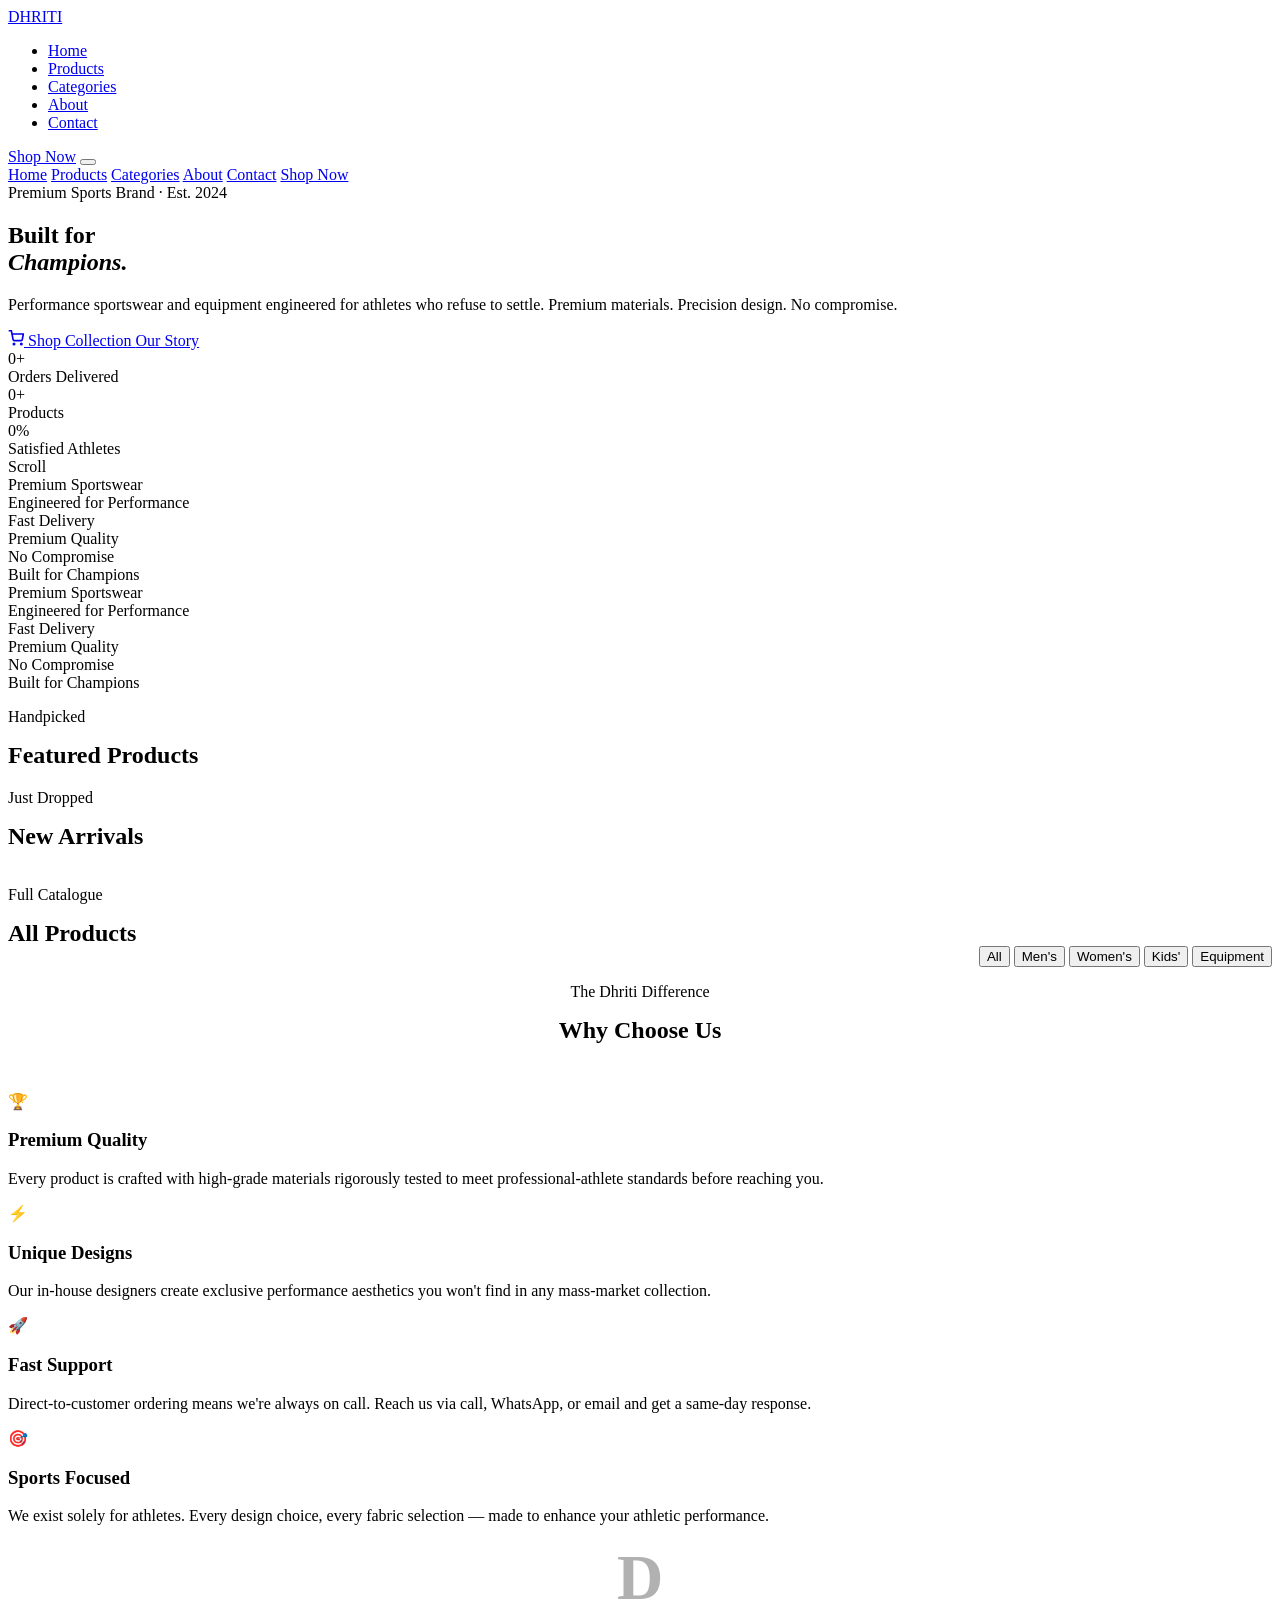
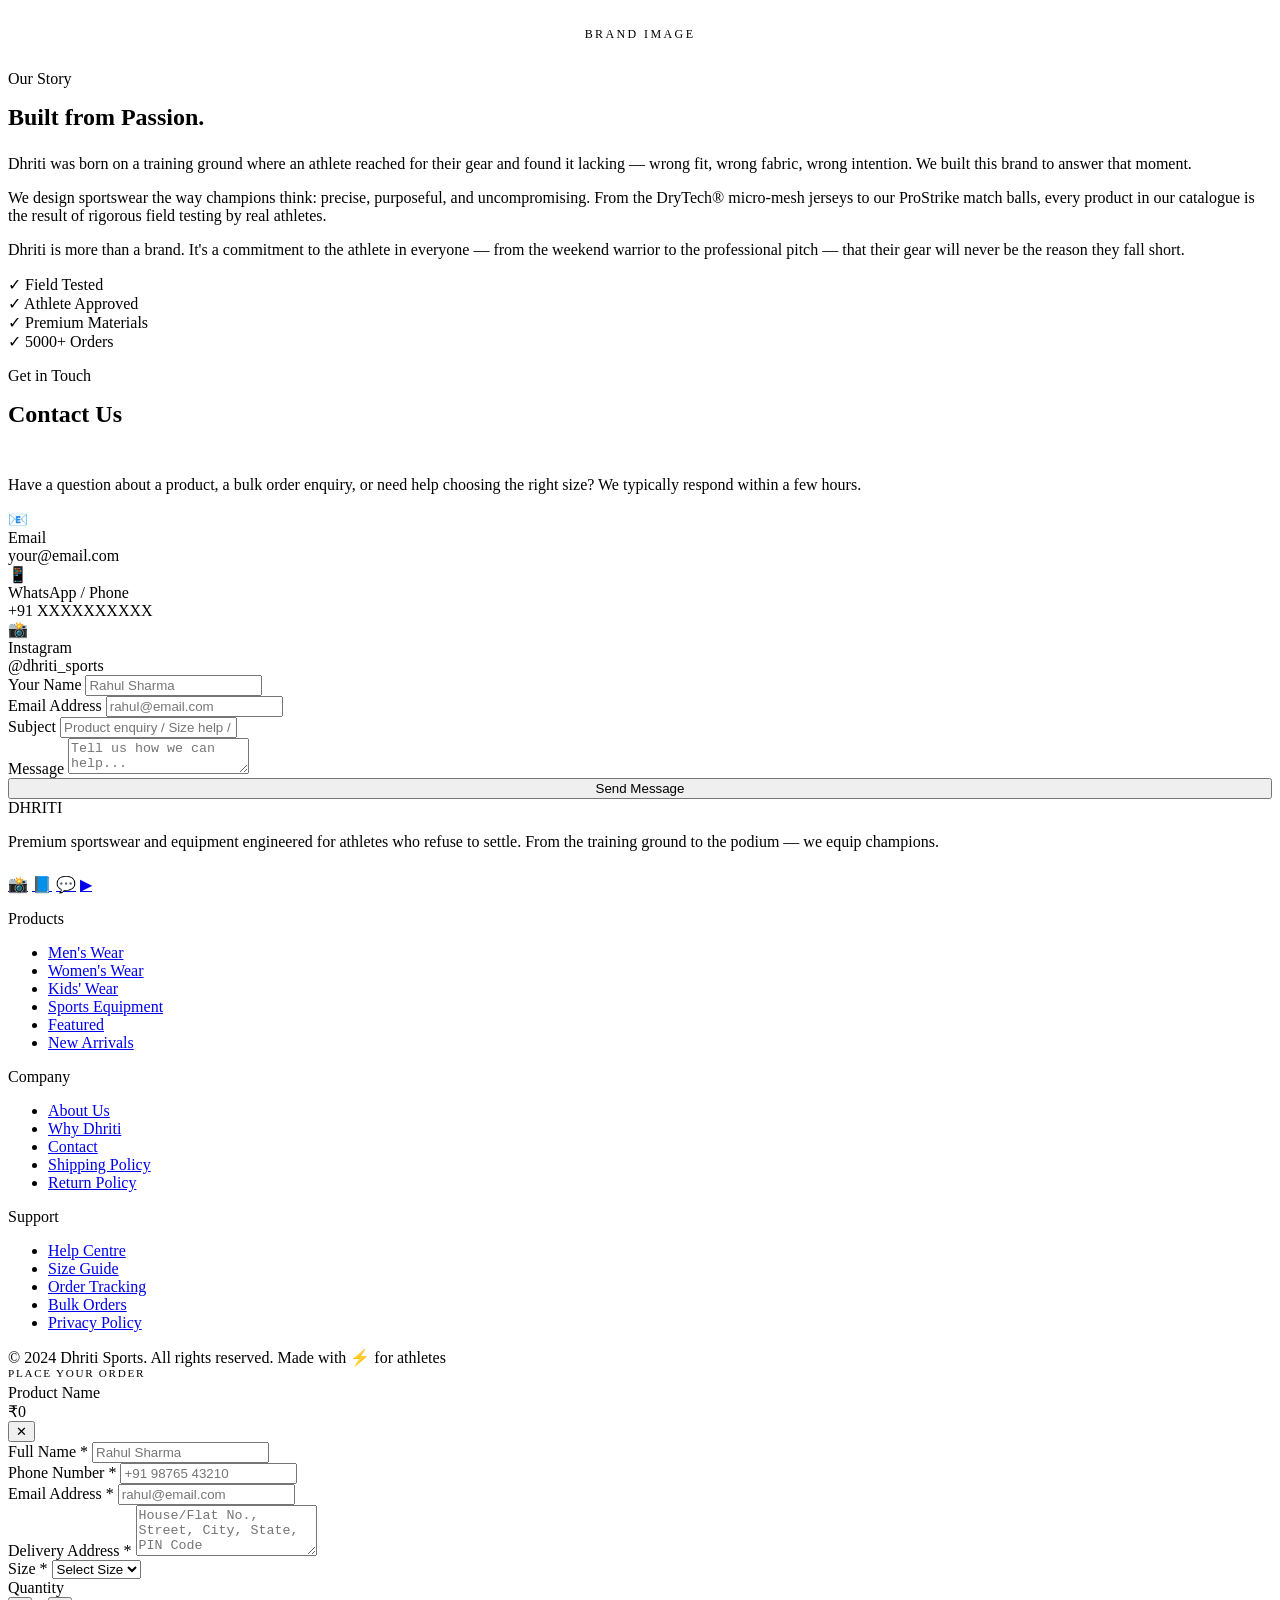
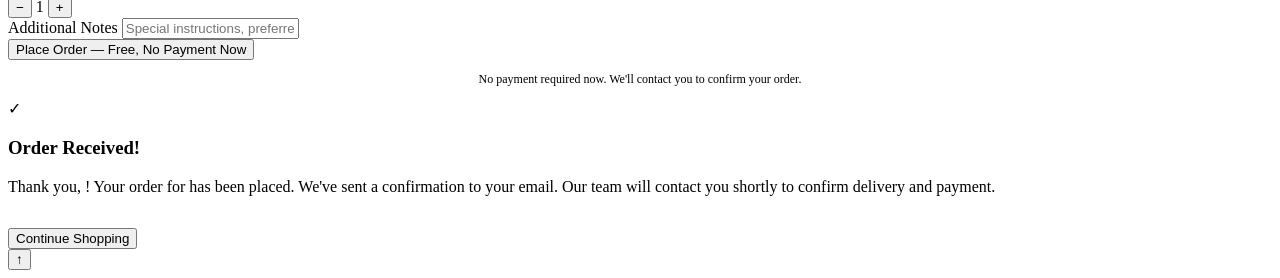
==== index.html @ 8c5e2126 "Create index.html" ====
<!DOCTYPE html>
<html lang="en">
<head>
  <meta charset="UTF-8">
  <meta name="viewport" content="width=device-width, initial-scale=1.0">
  <title>Dhriti — Premium Sports Brand | Jerseys, Sportswear & Equipment</title>

  <!-- SEO Meta -->
  <meta name="description" content="Dhriti is a premium sports brand offering high-performance jerseys, sportswear, and equipment. Shop Men's, Women's, Kids' wear and Sports Equipment.">
  <meta name="keywords" content="Dhriti, sports jersey, sportswear, sports equipment, football jersey, premium sportswear India">
  <meta name="author" content="Dhriti Sports">
  <meta name="robots" content="index, follow">
  <link rel="canonical" href="https://dhriti.com/">

  <!-- Open Graph -->
  <meta property="og:title" content="Dhriti — Premium Sports Brand">
  <meta property="og:description" content="High-performance sportswear built for champions. Shop premium jerseys, apparel and equipment.">
  <meta property="og:type" content="website">
  <meta property="og:url" content="https://dhriti.com/">
  <meta property="og:image" content="https://dhriti.com/images/og-cover.jpg">
  <meta property="og:site_name" content="Dhriti">

  <!-- Twitter Card -->
  <meta name="twitter:card" content="summary_large_image">
  <meta name="twitter:title" content="Dhriti — Premium Sports Brand">
  <meta name="twitter:description" content="High-performance sportswear for champions.">
  <meta name="twitter:image" content="https://dhriti.com/images/og-cover.jpg">

  <!-- Structured Data -->
  <script type="application/ld+json">
  {
    "@context": "https://schema.org",
    "@type": "Store",
    "name": "Dhriti",
    "description": "Premium sports brand offering high-performance jerseys, sportswear and equipment",
    "url": "https://dhriti.com",
    "image": "https://dhriti.com/images/og-cover.jpg",
    "priceRange": "₹₹",
    "sameAs": [
      "https://instagram.com/dhriti_sports"
    ]
  }
  </script>

  <!-- Fonts -->
  <link rel="preconnect" href="https://fonts.googleapis.com">
  <link rel="preconnect" href="https://fonts.gstatic.com" crossorigin>
  <link href="https://fonts.googleapis.com/css2?family=Barlow+Condensed:wght@600;700;800;900&family=Inter:wght@400;500;600;700&display=swap" rel="stylesheet">

  <!-- Styles -->
  <link rel="stylesheet" href="css/style.css">

  <!-- Favicon -->
  <link rel="icon" type="image/svg+xml" href="data:image/svg+xml,%3Csvg xmlns='http://www.w3.org/2000/svg' viewBox='0 0 100 100'%3E%3Crect width='100' height='100' rx='16' fill='%230055ff'/%3E%3Ctext y='.9em' font-size='70' font-family='Arial' font-weight='900' fill='white' x='10'%3ED%3C/text%3E%3C/svg%3E">
</head>
<body>

<!-- ════════════════════════════════════════════════
     NAVIGATION
════════════════════════════════════════════════ -->
<nav id="nav">
  <div class="container nav-inner">
    <a href="index.html" class="nav-logo">DHR<span>I</span>TI</a>

    <ul class="nav-links">
      <li><a href="#hero">Home</a></li>
      <li><a href="#products">Products</a></li>
      <li><a href="#categories">Categories</a></li>
      <li><a href="#about">About</a></li>
      <li><a href="#contact">Contact</a></li>
    </ul>

    <a href="#products" class="btn btn-primary btn-sm nav-cta">Shop Now</a>

    <button class="nav-hamburger" id="nav-hamburger" aria-label="Open menu">
      <span></span><span></span><span></span>
    </button>
  </div>

  <!-- Mobile Nav -->
  <div class="nav-mobile" id="mobile-nav">
    <a href="#hero">Home</a>
    <a href="#products">Products</a>
    <a href="#categories">Categories</a>
    <a href="#about">About</a>
    <a href="#contact">Contact</a>
    <a href="#products" class="btn btn-primary" style="text-align:center;margin-top:0.5rem">Shop Now</a>
  </div>
</nav>

<!-- ════════════════════════════════════════════════
     HERO
════════════════════════════════════════════════ -->
<section id="hero">
  <div class="hero-bg"></div>
  <div class="hero-grid-lines"></div>

  <div class="container">
    <div class="hero-content">
      <span class="hero-eyebrow">Premium Sports Brand · Est. 2024</span>

      <h1 class="display-xl hero-title">
        Built for<br>
        <em>Champions.</em>
      </h1>

      <p class="hero-sub">
        Performance sportswear and equipment engineered for athletes who refuse to settle. Premium materials. Precision design. No compromise.
      </p>

      <div class="hero-actions">
        <a href="#products" class="btn btn-primary btn-lg">
          <svg width="16" height="16" viewBox="0 0 24 24" fill="none" stroke="currentColor" stroke-width="2.5"><circle cx="9" cy="21" r="1"/><circle cx="20" cy="21" r="1"/><path d="M1 1h4l2.68 13.39a2 2 0 0 0 2 1.61h9.72a2 2 0 0 0 2-1.61L23 6H6"/></svg>
          Shop Collection
        </a>
        <a href="#about" class="btn btn-outline btn-lg">Our Story</a>
      </div>

      <div class="hero-stats">
        <div>
          <div class="hero-stat-num"><span data-count="5000">0</span><span style="color:var(--blue)">+</span></div>
          <div class="hero-stat-label">Orders Delivered</div>
        </div>
        <div>
          <div class="hero-stat-num"><span data-count="50">0</span><span style="color:var(--blue)">+</span></div>
          <div class="hero-stat-label">Products</div>
        </div>
        <div>
          <div class="hero-stat-num"><span data-count="98">0</span><span style="color:var(--blue)">%</span></div>
          <div class="hero-stat-label">Satisfied Athletes</div>
        </div>
      </div>
    </div>
  </div>

  <div class="hero-scroll" aria-hidden="true">
    <div class="hero-scroll-line"></div>
    <span>Scroll</span>
  </div>
</section>

<!-- ════════════════════════════════════════════════
     MARQUEE
════════════════════════════════════════════════ -->
<div class="marquee-section" aria-hidden="true">
  <div class="marquee-track">
    <!-- duplicated for seamless loop -->
    <div class="marquee-item">Premium Sportswear <span class="marquee-dot"></span></div>
    <div class="marquee-item">Engineered for Performance <span class="marquee-dot"></span></div>
    <div class="marquee-item">Fast Delivery <span class="marquee-dot"></span></div>
    <div class="marquee-item">Premium Quality <span class="marquee-dot"></span></div>
    <div class="marquee-item">No Compromise <span class="marquee-dot"></span></div>
    <div class="marquee-item">Built for Champions <span class="marquee-dot"></span></div>
    <div class="marquee-item">Premium Sportswear <span class="marquee-dot"></span></div>
    <div class="marquee-item">Engineered for Performance <span class="marquee-dot"></span></div>
    <div class="marquee-item">Fast Delivery <span class="marquee-dot"></span></div>
    <div class="marquee-item">Premium Quality <span class="marquee-dot"></span></div>
    <div class="marquee-item">No Compromise <span class="marquee-dot"></span></div>
    <div class="marquee-item">Built for Champions <span class="marquee-dot"></span></div>
  </div>
</div>

<!-- ════════════════════════════════════════════════
     CATEGORIES
════════════════════════════════════════════════ -->
<section id="categories" class="section-pad-sm">
  <div class="cat-grid" id="category-cards">
    <!-- Rendered by JS -->
  </div>
</section>

<!-- ════════════════════════════════════════════════
     FEATURED PRODUCTS
════════════════════════════════════════════════ -->
<section id="featured" class="section-pad" style="background: var(--black);">
  <div class="container">
    <div class="section-header reveal">
      <p class="section-label">Handpicked</p>
      <h2 class="section-title" style="margin-top:0.5rem">Featured <span>Products</span></h2>
    </div>
    <div class="product-grid" id="featured-grid">
      <!-- Rendered by JS -->
    </div>
  </div>
</section>

<!-- ════════════════════════════════════════════════
     NEW ARRIVALS
════════════════════════════════════════════════ -->
<section id="new-arrivals" class="section-pad">
  <div class="container">
    <div class="section-header reveal">
      <p class="section-label">Just Dropped</p>
      <h2 class="section-title" style="margin-top:0.5rem">New <span>Arrivals</span></h2>
    </div>
    <div class="arrivals-grid" id="arrivals-container">
      <!-- Rendered by JS -->
    </div>
  </div>
</section>

<!-- ════════════════════════════════════════════════
     ALL PRODUCTS
════════════════════════════════════════════════ -->
<section id="products" class="section-pad" style="background: var(--black2);">
  <div class="container">
    <div class="section-header" style="display:flex;align-items:flex-end;justify-content:space-between;flex-wrap:wrap;gap:1.5rem">
      <div class="reveal">
        <p class="section-label">Full Catalogue</p>
        <h2 class="section-title" style="margin-top:0.5rem">All <span>Products</span></h2>
      </div>
      <div class="filter-tabs reveal reveal-delay-1">
        <button class="filter-tab active" data-cat="all">All</button>
        <button class="filter-tab" data-cat="men">Men's</button>
        <button class="filter-tab" data-cat="women">Women's</button>
        <button class="filter-tab" data-cat="kids">Kids'</button>
        <button class="filter-tab" data-cat="equipment">Equipment</button>
      </div>
    </div>
    <div class="product-grid" id="products-grid">
      <!-- Rendered by JS -->
    </div>
  </div>
</section>

<!-- ════════════════════════════════════════════════
     WHY DHRITI
════════════════════════════════════════════════ -->
<section id="why-us" class="section-pad">
  <div class="container">
    <div class="section-header reveal" style="text-align:center;max-width:600px;margin:0 auto 3rem">
      <p class="section-label">The Dhriti Difference</p>
      <h2 class="section-title" style="margin-top:0.5rem">Why <span>Choose Us</span></h2>
    </div>
    <div class="why-grid">
      <div class="why-card reveal">
        <div class="why-icon">🏆</div>
        <h3 class="why-title">Premium Quality</h3>
        <p class="why-desc">Every product is crafted with high-grade materials rigorously tested to meet professional-athlete standards before reaching you.</p>
      </div>
      <div class="why-card reveal reveal-delay-1">
        <div class="why-icon">⚡</div>
        <h3 class="why-title">Unique Designs</h3>
        <p class="why-desc">Our in-house designers create exclusive performance aesthetics you won't find in any mass-market collection.</p>
      </div>
      <div class="why-card reveal reveal-delay-2">
        <div class="why-icon">🚀</div>
        <h3 class="why-title">Fast Support</h3>
        <p class="why-desc">Direct-to-customer ordering means we're always on call. Reach us via call, WhatsApp, or email and get a same-day response.</p>
      </div>
      <div class="why-card reveal reveal-delay-3">
        <div class="why-icon">🎯</div>
        <h3 class="why-title">Sports Focused</h3>
        <p class="why-desc">We exist solely for athletes. Every design choice, every fabric selection — made to enhance your athletic performance.</p>
      </div>
    </div>
  </div>
</section>

<!-- ════════════════════════════════════════════════
     ABOUT
════════════════════════════════════════════════ -->
<section id="about" class="section-pad">
  <div class="container">
    <div class="about-grid">
      <div class="about-img-block reveal">
        <div style="width:100%;height:100%;background:linear-gradient(135deg,var(--black3) 0%,var(--grey) 100%);display:flex;align-items:center;justify-content:center;">
          <div style="text-align:center;color:var(--grey2)">
            <div style="font-family:var(--font-display);font-size:4rem;font-weight:900;color:var(--blue);opacity:0.3">D</div>
            <p style="font-size:0.75rem;letter-spacing:0.2em;text-transform:uppercase">Brand Image</p>
          </div>
        </div>
        <div class="about-img-accent"></div>
      </div>
      <div class="about-text reveal reveal-delay-1">
        <p class="section-label">Our Story</p>
        <h2 class="section-title" style="margin:0.5rem 0 1.5rem">Built from <span>Passion.</span></h2>
        <p>Dhriti was born on a training ground where an athlete reached for their gear and found it lacking — wrong fit, wrong fabric, wrong intention. We built this brand to answer that moment.</p>
        <p>We design sportswear the way champions think: precise, purposeful, and uncompromising. From the DryTech® micro-mesh jerseys to our ProStrike match balls, every product in our catalogue is the result of rigorous field testing by real athletes.</p>
        <p>Dhriti is more than a brand. It's a commitment to the athlete in everyone — from the weekend warrior to the professional pitch — that their gear will never be the reason they fall short.</p>
        <div class="about-badges">
          <div class="about-badge"><span>✓</span> Field Tested</div>
          <div class="about-badge"><span>✓</span> Athlete Approved</div>
          <div class="about-badge"><span>✓</span> Premium Materials</div>
          <div class="about-badge"><span>✓</span> 5000+ Orders</div>
        </div>
      </div>
    </div>
  </div>
</section>

<!-- ════════════════════════════════════════════════
     CONTACT
════════════════════════════════════════════════ -->
<section id="contact" class="section-pad">
  <div class="container">
    <div class="section-header reveal" style="margin-bottom:3rem">
      <p class="section-label">Get in Touch</p>
      <h2 class="section-title" style="margin-top:0.5rem">Contact <span>Us</span></h2>
    </div>
    <div class="contact-grid">
      <div class="contact-info reveal">
        <p>Have a question about a product, a bulk order enquiry, or need help choosing the right size? We typically respond within a few hours.</p>
        <div class="contact-item">
          <div class="contact-icon">📧</div>
          <div>
            <div class="contact-item-label">Email</div>
            <div class="contact-item-val">your@email.com</div>
          </div>
        </div>
        <div class="contact-item">
          <div class="contact-icon">📱</div>
          <div>
            <div class="contact-item-label">WhatsApp / Phone</div>
            <div class="contact-item-val">+91 XXXXXXXXXX</div>
          </div>
        </div>
        <div class="contact-item">
          <div class="contact-icon">📸</div>
          <div>
            <div class="contact-item-label">Instagram</div>
            <div class="contact-item-val">@dhriti_sports</div>
          </div>
        </div>
      </div>

      <div class="contact-form-wrap reveal reveal-delay-1">
        <form id="contact-form">
          <!-- Web3Forms access key -->
          <input type="hidden" name="access_key" value="">
          <input type="hidden" name="subject" value="Contact Enquiry — Dhriti">
          <input type="hidden" name="from_name" value="Dhriti Website">
          <input type="checkbox" name="botcheck" style="display:none">

          <div class="form-row">
            <div class="field">
              <label for="c-name">Your Name</label>
              <input type="text" id="c-name" name="name" placeholder="Rahul Sharma" required>
            </div>
            <div class="field">
              <label for="c-email">Email Address</label>
              <input type="email" id="c-email" name="email" placeholder="rahul@email.com" required>
            </div>
          </div>
          <div class="field">
            <label for="c-subject">Subject</label>
            <input type="text" id="c-subject" name="subject_detail" placeholder="Product enquiry / Size help / Bulk order">
          </div>
          <div class="field">
            <label for="c-message">Message</label>
            <textarea id="c-message" name="message" placeholder="Tell us how we can help..." required></textarea>
          </div>
          <button type="submit" class="btn btn-primary" id="contact-submit-btn" style="width:100%;justify-content:center">
            Send Message
          </button>
        </form>
      </div>
    </div>
  </div>
</section>

<!-- ════════════════════════════════════════════════
     FOOTER
════════════════════════════════════════════════ -->
<footer id="footer">
  <div class="container">
    <div class="footer-top">
      <div class="footer-brand">
        <div class="footer-logo">DHR<span>I</span>TI</div>
        <p>Premium sportswear and equipment engineered for athletes who refuse to settle. From the training ground to the podium — we equip champions.</p>
        <div class="social-links" style="margin-top:1.5rem">
          <a href="#" class="social-link" aria-label="Instagram">📸</a>
          <a href="#" class="social-link" aria-label="Facebook">📘</a>
          <a href="#" class="social-link" aria-label="WhatsApp">💬</a>
          <a href="#" class="social-link" aria-label="YouTube">▶</a>
        </div>
      </div>
      <div>
        <p class="footer-col-title">Products</p>
        <ul class="footer-links">
          <li><a href="#products">Men's Wear</a></li>
          <li><a href="#products">Women's Wear</a></li>
          <li><a href="#products">Kids' Wear</a></li>
          <li><a href="#products">Sports Equipment</a></li>
          <li><a href="#featured">Featured</a></li>
          <li><a href="#new-arrivals">New Arrivals</a></li>
        </ul>
      </div>
      <div>
        <p class="footer-col-title">Company</p>
        <ul class="footer-links">
          <li><a href="#about">About Us</a></li>
          <li><a href="#why-us">Why Dhriti</a></li>
          <li><a href="#contact">Contact</a></li>
          <li><a href="#">Shipping Policy</a></li>
          <li><a href="#">Return Policy</a></li>
        </ul>
      </div>
      <div>
        <p class="footer-col-title">Support</p>
        <ul class="footer-links">
          <li><a href="#contact">Help Centre</a></li>
          <li><a href="#contact">Size Guide</a></li>
          <li><a href="#contact">Order Tracking</a></li>
          <li><a href="#contact">Bulk Orders</a></li>
          <li><a href="#">Privacy Policy</a></li>
        </ul>
      </div>
    </div>
    <div class="footer-bottom">
      <span>© 2024 Dhriti Sports. All rights reserved.</span>
      <span>Made with ⚡ for athletes</span>
    </div>
  </div>
</footer>

<!-- ════════════════════════════════════════════════
     ORDER MODAL
════════════════════════════════════════════════ -->
<div class="modal-overlay" id="modal-overlay" role="dialog" aria-modal="true" aria-label="Order Form">
  <div class="modal">
    <div class="modal-header">
      <div class="modal-title-block">
        <div style="font-size:0.7rem;color:var(--grey3);text-transform:uppercase;letter-spacing:0.15em;margin-bottom:0.3rem">Place Your Order</div>
        <div class="modal-product-name" id="modal-product-name">Product Name</div>
        <div class="modal-product-price" id="modal-product-price">₹0</div>
      </div>
      <button class="modal-close" id="modal-close" aria-label="Close">✕</button>
    </div>

    <div id="modal-form-content">
      <form id="order-form" class="modal-body">
        <!-- Hidden: Web3Forms -->
        <input type="hidden" name="access_key" id="order-access-key">
        <input type="hidden" name="subject" value="🛒 New Order — Dhriti">
        <input type="hidden" name="from_name" value="Dhriti Order System">
        <input type="checkbox" name="botcheck" style="display:none">

        <!-- Auto-filled product info -->
        <input type="hidden" name="product_name"  id="order-product-name">
        <input type="hidden" name="product_price" id="order-product-price">

        <div class="modal-row">
          <div class="field">
            <label for="o-name">Full Name *</label>
            <input type="text" id="o-name" name="customer_name" placeholder="Rahul Sharma" required>
          </div>
          <div class="field">
            <label for="o-phone">Phone Number *</label>
            <input type="tel" id="o-phone" name="phone" placeholder="+91 98765 43210" required>
          </div>
        </div>

        <div class="field">
          <label for="o-email">Email Address *</label>
          <input type="email" id="o-email" name="email" placeholder="rahul@email.com" required>
        </div>

        <div class="field">
          <label for="o-address">Delivery Address *</label>
          <textarea id="o-address" name="address" placeholder="House/Flat No., Street, City, State, PIN Code" rows="3" required></textarea>
        </div>

        <div class="modal-row">
          <div class="field">
            <label for="order-size">Size *</label>
            <select id="order-size" name="size" required>
              <option value="">Select Size</option>
            </select>
          </div>
          <div class="field">
            <label>Quantity</label>
            <div class="qty-control">
              <button type="button" class="qty-btn" id="qty-minus">−</button>
              <span class="qty-display" id="qty-display">1</span>
              <button type="button" class="qty-btn" id="qty-plus">+</button>
            </div>
          </div>
        </div>

        <div class="field">
          <label for="o-notes">Additional Notes</label>
          <input type="text" id="o-notes" name="notes" placeholder="Special instructions, preferred colour, delivery slot...">
        </div>
      </form>

      <div class="modal-footer">
        <button type="button" class="modal-submit-btn" id="modal-submit-btn" onclick="document.getElementById('order-form').dispatchEvent(new Event('submit',{bubbles:true,cancelable:true}))">
          Place Order — Free, No Payment Now
        </button>
        <p style="text-align:center;color:var(--grey3);font-size:0.75rem;margin-top:0.75rem">
          No payment required now. We'll contact you to confirm your order.
        </p>
      </div>
    </div>

    <!-- Success state -->
    <div class="modal-success" id="modal-success">
      <div class="success-icon">✓</div>
      <h3 class="success-title">Order Received!</h3>
      <p class="success-sub">
        Thank you, <strong id="success-customer-name"></strong>! Your order for <strong id="success-product-name"></strong> has been placed.
        We've sent a confirmation to your email. Our team will contact you shortly to confirm delivery and payment.
      </p>
      <button class="btn btn-primary" onclick="closeOrderModal()" style="margin-top:1rem">Continue Shopping</button>
    </div>
  </div>
</div>

<!-- ════════════════════════════════════════════════
     BACK TO TOP
════════════════════════════════════════════════ -->
<button id="back-to-top" aria-label="Back to top">↑</button>

<!-- Toast Container -->
<div class="toast-container" id="toast-container"></div>

<!-- Scripts -->
<script src="js/products.js"></script>
<script src="js/main.js"></script>
<script>
  // Patch: set Web3Forms key from config
  document.addEventListener('DOMContentLoaded', () => {
    const ak = document.getElementById('order-access-key');
    if (ak) ak.value = STORE_CONFIG.web3formsKey;
    const cak = document.querySelector('#contact-form input[name="access_key"]');
    if (cak) cak.value = STORE_CONFIG.web3formsKey;
  });
  // Expose for inline onclick in modal
  function closeOrderModal() {
    document.getElementById('modal-overlay').classList.remove('open');
    document.body.style.overflow = '';
  }
</script>
</body>
</html>
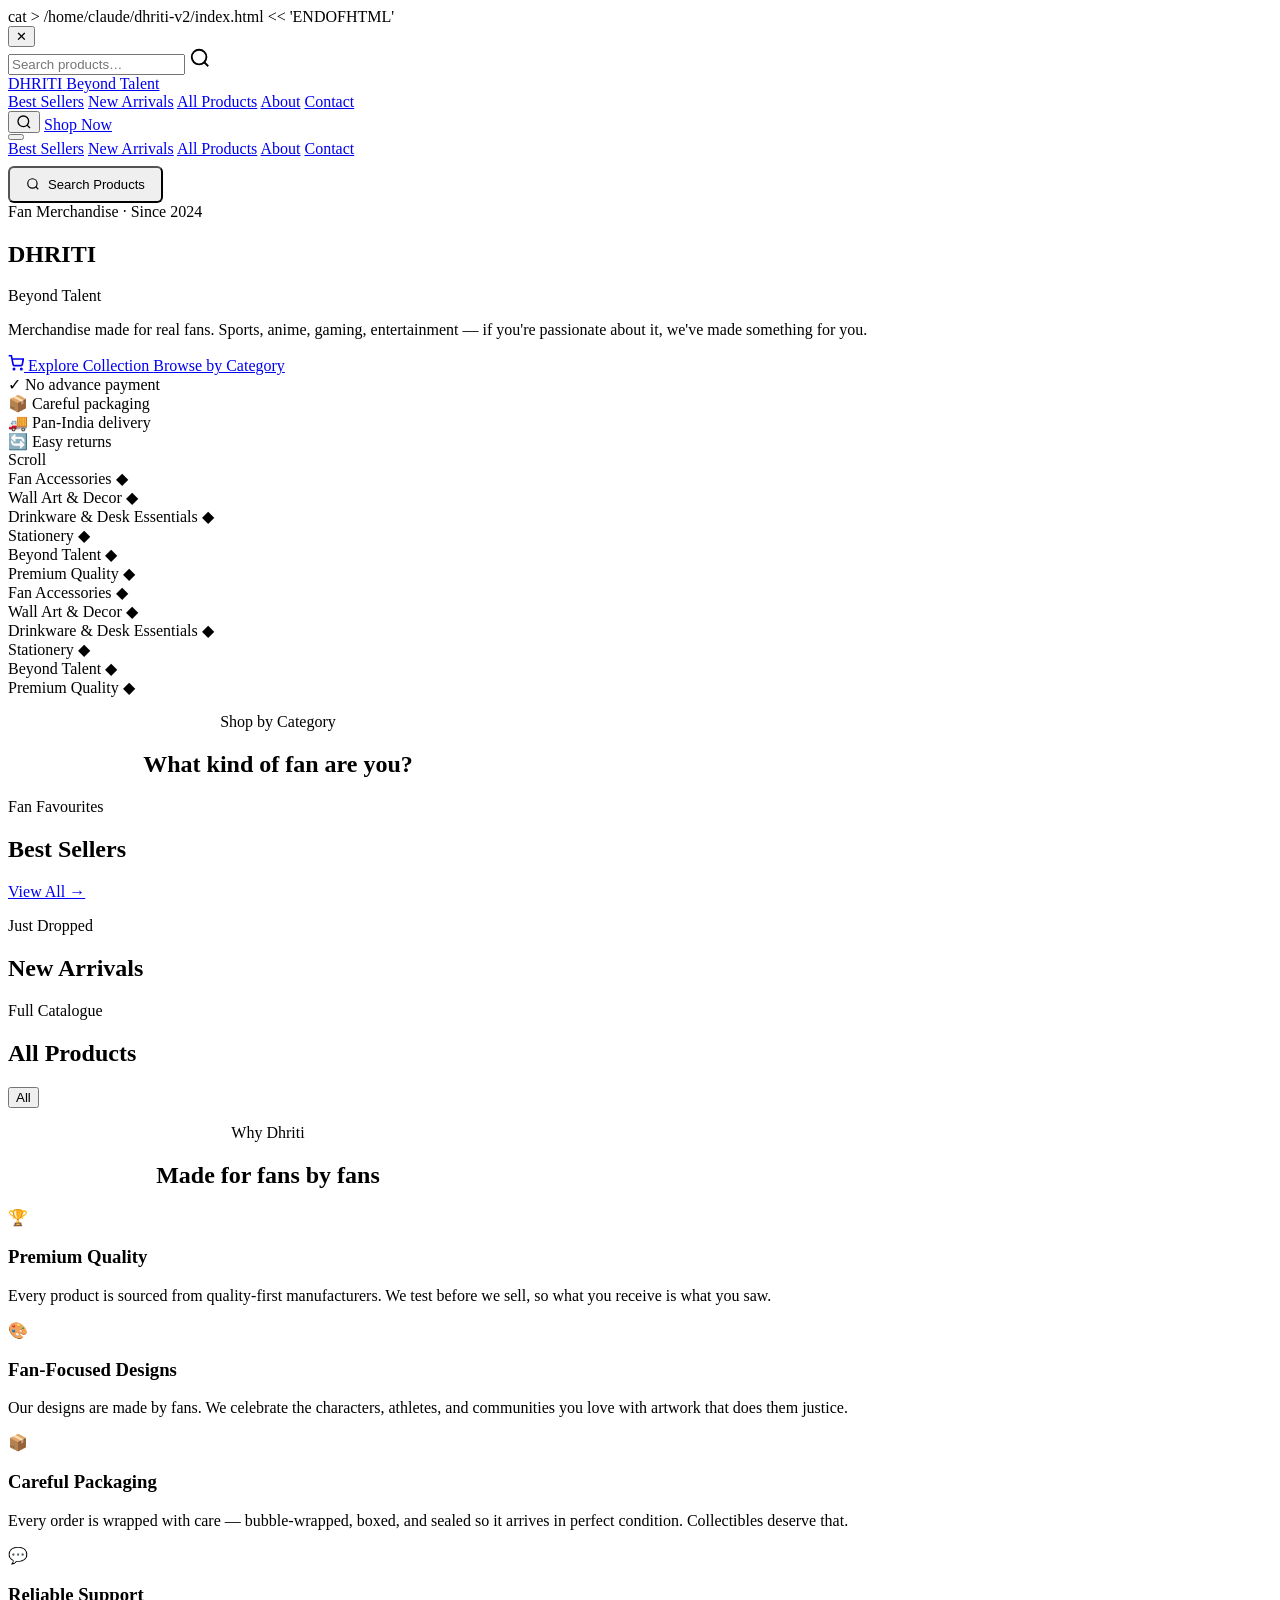
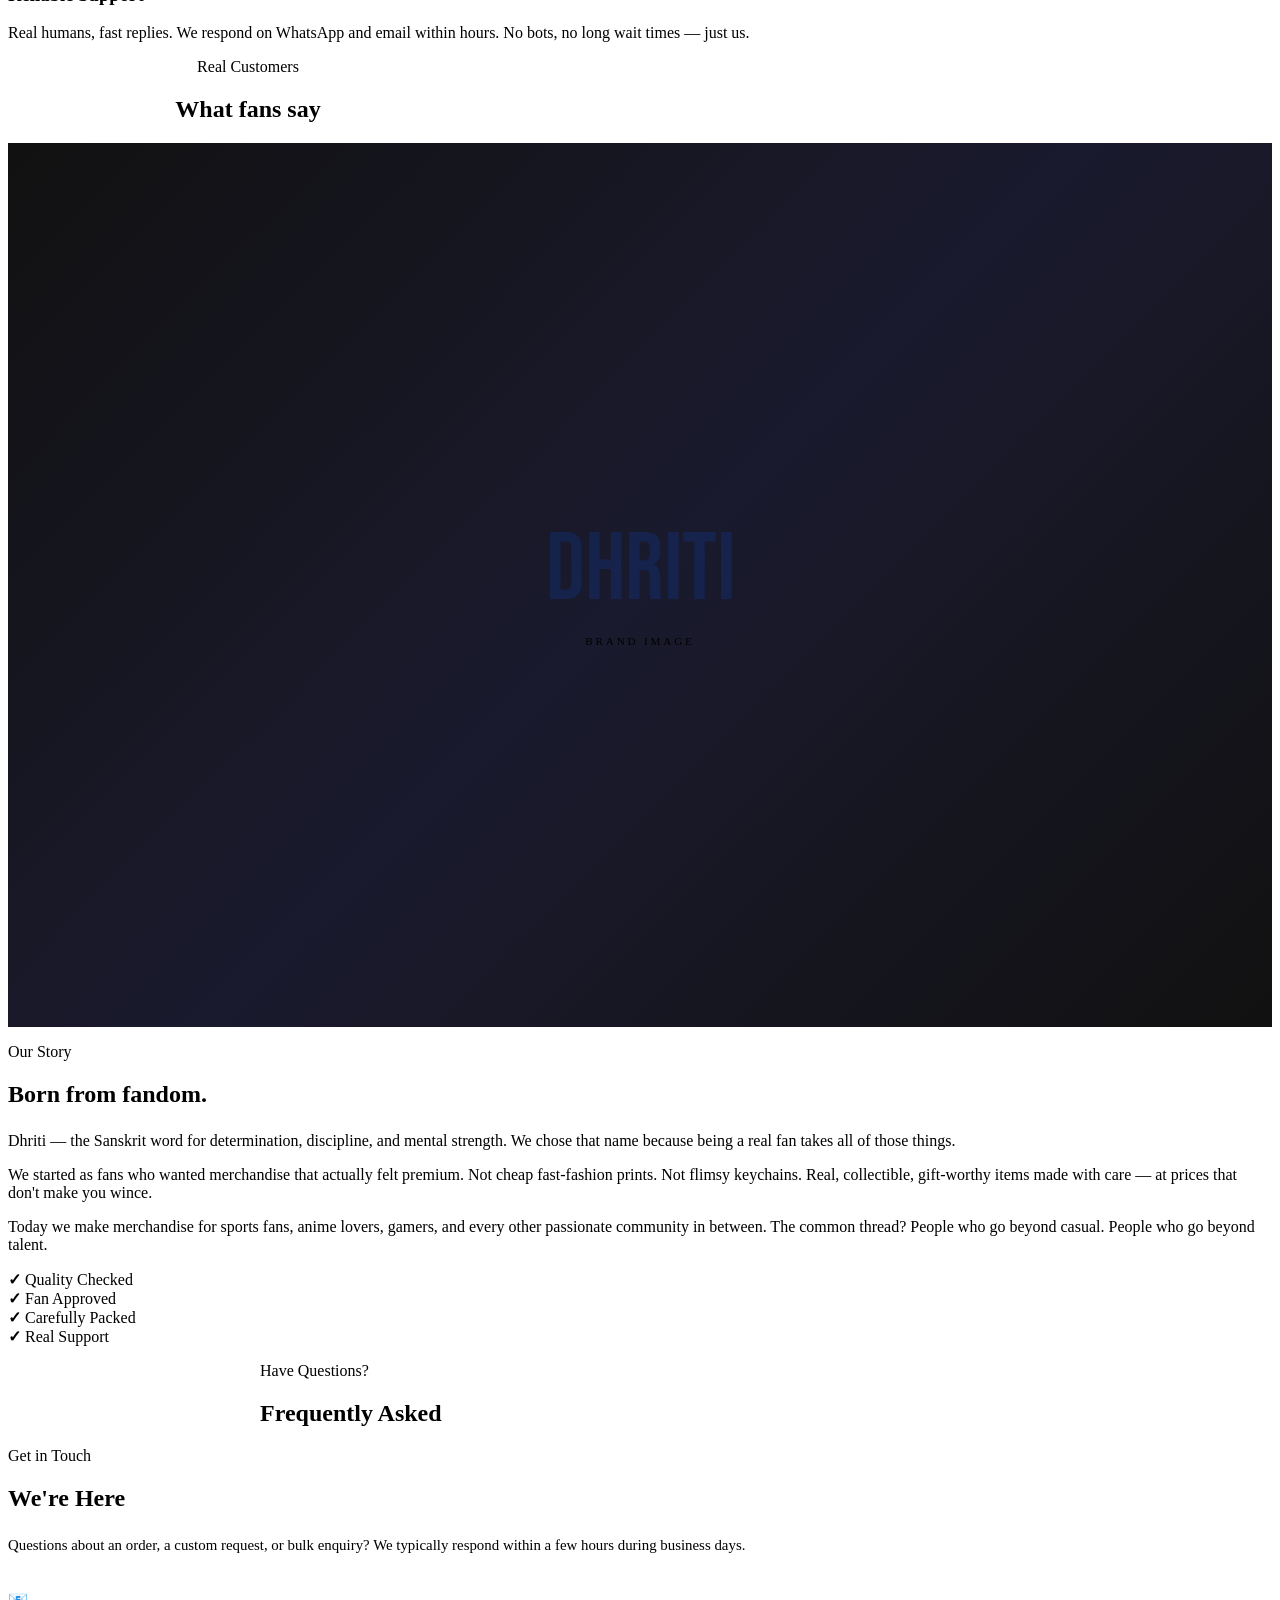
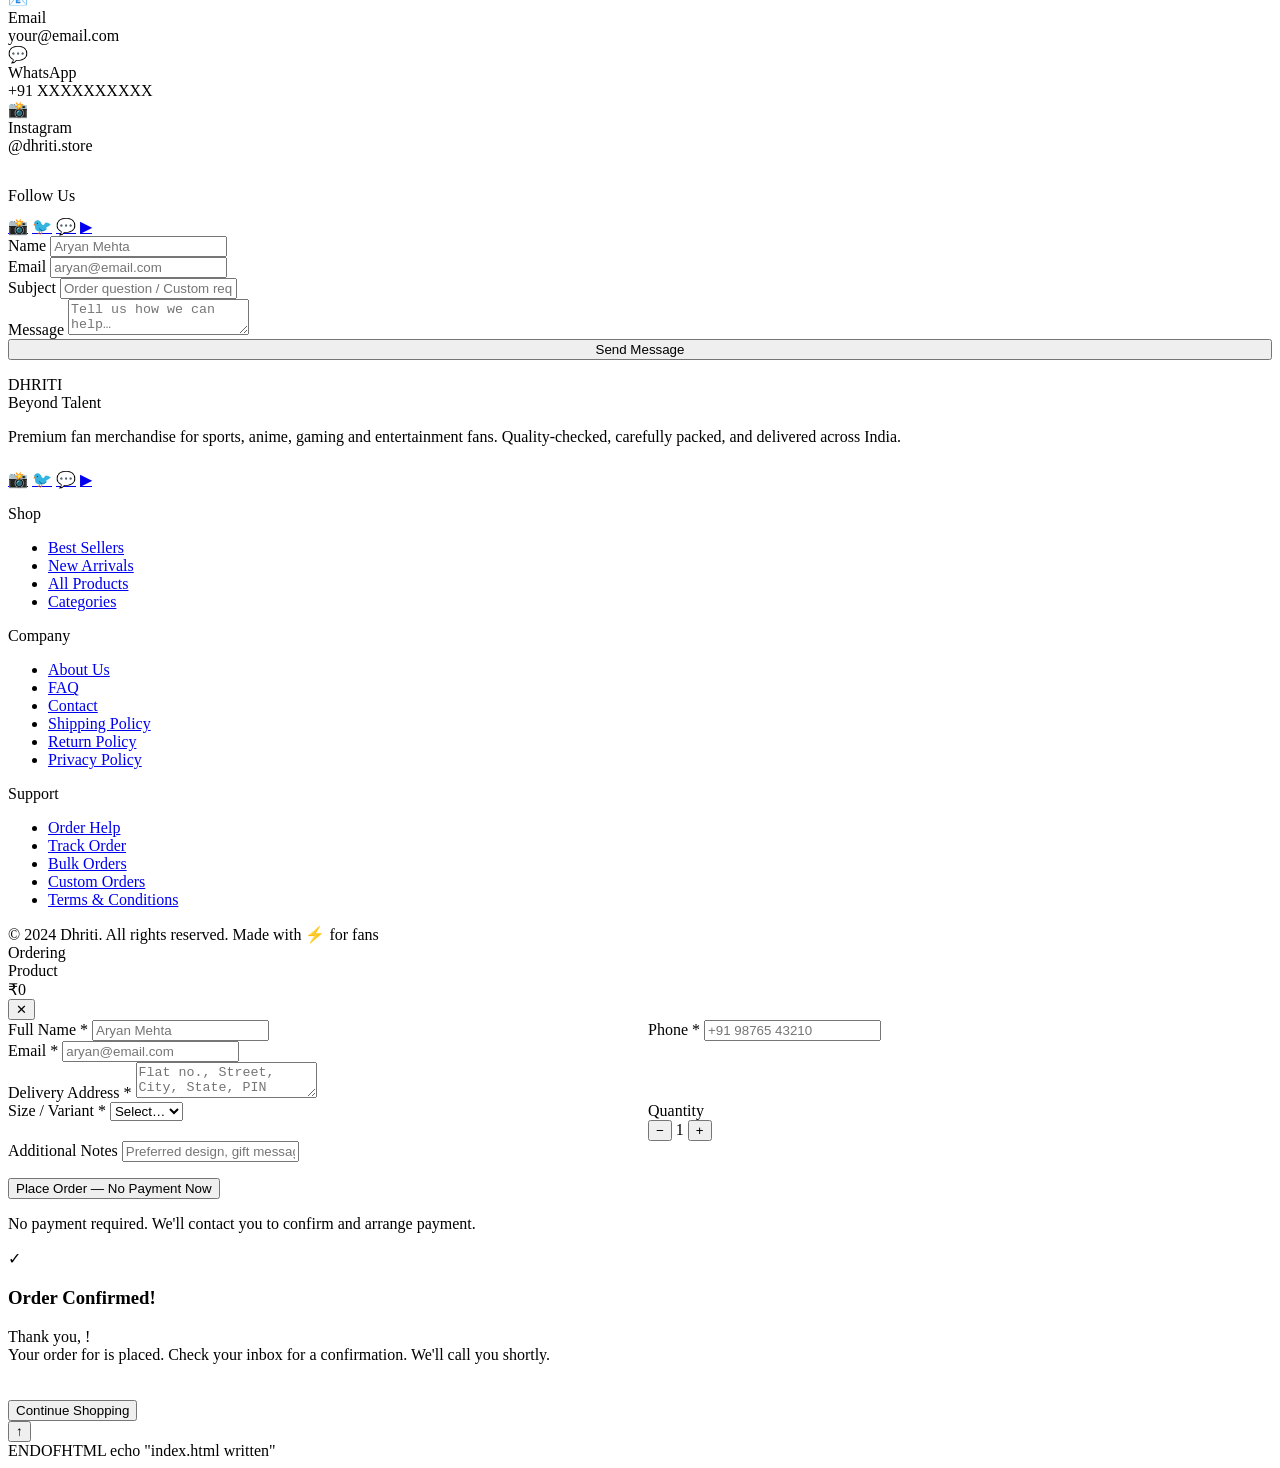
==== commit b291ed42: "Create index.html" ====
--- a/index.html
+++ b/index.html
@@ -1,134 +1,136 @@
+cat > /home/claude/dhriti-v2/index.html << 'ENDOFHTML'
 <!DOCTYPE html>
 <html lang="en">
 <head>
   <meta charset="UTF-8">
   <meta name="viewport" content="width=device-width, initial-scale=1.0">
-  <title>Dhriti — Premium Sports Brand | Jerseys, Sportswear & Equipment</title>
-
-  <!-- SEO Meta -->
-  <meta name="description" content="Dhriti is a premium sports brand offering high-performance jerseys, sportswear, and equipment. Shop Men's, Women's, Kids' wear and Sports Equipment.">
-  <meta name="keywords" content="Dhriti, sports jersey, sportswear, sports equipment, football jersey, premium sportswear India">
-  <meta name="author" content="Dhriti Sports">
-  <meta name="robots" content="index, follow">
-  <link rel="canonical" href="https://dhriti.com/">
+  <title>Dhriti — Beyond Talent | Fan Merchandise Store</title>
+  <meta name="description" content="Dhriti is a premium fan merchandise brand. Keychains, wall art, mugs, desk mats, stationery and more — for sports, anime, gaming and entertainment fans.">
+  <meta name="keywords" content="Dhriti, fan merchandise, anime merch, sports fan gifts, keychains, posters, desk mat, mugs, stickers India">
+  <meta name="author" content="Dhriti">
+  <link rel="canonical" href="https://dhriti.in/">
 
   <!-- Open Graph -->
-  <meta property="og:title" content="Dhriti — Premium Sports Brand">
-  <meta property="og:description" content="High-performance sportswear built for champions. Shop premium jerseys, apparel and equipment.">
+  <meta property="og:title" content="Dhriti — Beyond Talent | Fan Merchandise">
+  <meta property="og:description" content="Premium fan merchandise for sports, anime, gaming and entertainment fans. Keychains, wall art, mugs, stationery and more.">
   <meta property="og:type" content="website">
-  <meta property="og:url" content="https://dhriti.com/">
-  <meta property="og:image" content="https://dhriti.com/images/og-cover.jpg">
+  <meta property="og:url" content="https://dhriti.in/">
+  <meta property="og:image" content="https://dhriti.in/images/og-cover.jpg">
   <meta property="og:site_name" content="Dhriti">
 
-  <!-- Twitter Card -->
+  <!-- Twitter -->
   <meta name="twitter:card" content="summary_large_image">
-  <meta name="twitter:title" content="Dhriti — Premium Sports Brand">
-  <meta name="twitter:description" content="High-performance sportswear for champions.">
-  <meta name="twitter:image" content="https://dhriti.com/images/og-cover.jpg">
+  <meta name="twitter:title" content="Dhriti — Beyond Talent">
+  <meta name="twitter:description" content="Premium fan merchandise for real fans.">
 
   <!-- Structured Data -->
   <script type="application/ld+json">
-  {
-    "@context": "https://schema.org",
-    "@type": "Store",
-    "name": "Dhriti",
-    "description": "Premium sports brand offering high-performance jerseys, sportswear and equipment",
-    "url": "https://dhriti.com",
-    "image": "https://dhriti.com/images/og-cover.jpg",
-    "priceRange": "₹₹",
-    "sameAs": [
-      "https://instagram.com/dhriti_sports"
-    ]
-  }
+  {"@context":"https://schema.org","@type":"Store","name":"Dhriti","description":"Premium fan merchandise brand","url":"https://dhriti.in","image":"https://dhriti.in/images/og-cover.jpg","priceRange":"₹₹","sameAs":["https://instagram.com/dhriti.store"]}
   </script>
 
-  <!-- Fonts -->
+  <!-- Google Fonts: Bebas Neue + Oswald + Montserrat -->
   <link rel="preconnect" href="https://fonts.googleapis.com">
   <link rel="preconnect" href="https://fonts.gstatic.com" crossorigin>
-  <link href="https://fonts.googleapis.com/css2?family=Barlow+Condensed:wght@600;700;800;900&family=Inter:wght@400;500;600;700&display=swap" rel="stylesheet">
-
-  <!-- Styles -->
+  <link href="https://fonts.googleapis.com/css2?family=Bebas+Neue&family=Oswald:wght@400;500;600;700&family=Montserrat:wght@400;500;600;700&display=swap" rel="stylesheet">
+
   <link rel="stylesheet" href="css/style.css">
 
-  <!-- Favicon -->
-  <link rel="icon" type="image/svg+xml" href="data:image/svg+xml,%3Csvg xmlns='http://www.w3.org/2000/svg' viewBox='0 0 100 100'%3E%3Crect width='100' height='100' rx='16' fill='%230055ff'/%3E%3Ctext y='.9em' font-size='70' font-family='Arial' font-weight='900' fill='white' x='10'%3ED%3C/text%3E%3C/svg%3E">
+  <link rel="icon" type="image/svg+xml" href="data:image/svg+xml,%3Csvg xmlns='http://www.w3.org/2000/svg' viewBox='0 0 100 100'%3E%3Crect width='100' height='100' rx='18' fill='%230055ff'/%3E%3Ctext y='.88em' font-size='72' font-family='Arial' font-weight='900' fill='white' x='12'%3ED%3C/text%3E%3C/svg%3E">
 </head>
 <body>
 
-<!-- ════════════════════════════════════════════════
-     NAVIGATION
-════════════════════════════════════════════════ -->
+<!-- ═══════════════════════════════════════════════════
+     SEARCH OVERLAY
+═══════════════════════════════════════════════════ -->
+<div class="search-overlay" id="search-overlay" role="dialog" aria-label="Search">
+  <button class="search-close" id="search-close" aria-label="Close search">✕</button>
+  <div class="search-input-wrap">
+    <input type="search" class="search-input" id="search-input" placeholder="Search products…" autocomplete="off">
+    <svg width="22" height="22" viewBox="0 0 24 24" fill="none" stroke="currentColor" stroke-width="2" style="color:var(--grey-mid);flex-shrink:0"><circle cx="11" cy="11" r="8"/><path d="m21 21-4.35-4.35"/></svg>
+  </div>
+  <div class="search-results-grid" id="search-results"></div>
+</div>
+
+<!-- ═══════════════════════════════════════════════════
+     NAV
+═══════════════════════════════════════════════════ -->
 <nav id="nav">
   <div class="container nav-inner">
-    <a href="index.html" class="nav-logo">DHR<span>I</span>TI</a>
-
-    <ul class="nav-links">
-      <li><a href="#hero">Home</a></li>
-      <li><a href="#products">Products</a></li>
-      <li><a href="#categories">Categories</a></li>
-      <li><a href="#about">About</a></li>
-      <li><a href="#contact">Contact</a></li>
-    </ul>
-
-    <a href="#products" class="btn btn-primary btn-sm nav-cta">Shop Now</a>
-
-    <button class="nav-hamburger" id="nav-hamburger" aria-label="Open menu">
+
+    <a href="index.html" class="nav-logo">
+      <span class="nav-logo-name">DHRITI</span>
+      <span class="nav-logo-tag">Beyond Talent</span>
+    </a>
+
+    <div class="nav-center">
+      <a href="#featured"    class="nav-link">Best Sellers</a>
+      <a href="#new-arrivals" class="nav-link">New Arrivals</a>
+      <a href="#all-products" class="nav-link">All Products</a>
+      <a href="#about"       class="nav-link">About</a>
+      <a href="#contact"     class="nav-link">Contact</a>
+    </div>
+
+    <div class="nav-right">
+      <button class="nav-search-btn" aria-label="Search">
+        <svg width="16" height="16" viewBox="0 0 24 24" fill="none" stroke="currentColor" stroke-width="2"><circle cx="11" cy="11" r="8"/><path d="m21 21-4.35-4.35"/></svg>
+      </button>
+      <a href="#all-products" class="btn btn-primary btn-sm">Shop Now</a>
+    </div>
+
+    <button class="nav-ham" id="nav-ham" aria-label="Open menu">
       <span></span><span></span><span></span>
     </button>
   </div>
 
-  <!-- Mobile Nav -->
-  <div class="nav-mobile" id="mobile-nav">
-    <a href="#hero">Home</a>
-    <a href="#products">Products</a>
-    <a href="#categories">Categories</a>
-    <a href="#about">About</a>
-    <a href="#contact">Contact</a>
-    <a href="#products" class="btn btn-primary" style="text-align:center;margin-top:0.5rem">Shop Now</a>
+  <!-- Mobile drawer -->
+  <div class="nav-drawer" id="nav-drawer">
+    <a href="#featured"     class="nav-drawer-link">Best Sellers</a>
+    <a href="#new-arrivals"  class="nav-drawer-link">New Arrivals</a>
+    <a href="#all-products"  class="nav-drawer-link">All Products</a>
+    <a href="#about"         class="nav-drawer-link">About</a>
+    <a href="#contact"       class="nav-drawer-link">Contact</a>
+    <button class="nav-search-btn search-open" style="align-self:flex-start;margin-top:.5rem;width:auto;padding:.55rem 1rem;border-radius:6px;gap:.5rem;display:flex;align-items:center;font-size:.82rem;color:var(--white)">
+      <svg width="14" height="14" viewBox="0 0 24 24" fill="none" stroke="currentColor" stroke-width="2"><circle cx="11" cy="11" r="8"/><path d="m21 21-4.35-4.35"/></svg>
+      Search Products
+    </button>
   </div>
 </nav>
 
-<!-- ════════════════════════════════════════════════
+<!-- ═══════════════════════════════════════════════════
      HERO
-════════════════════════════════════════════════ -->
+═══════════════════════════════════════════════════ -->
 <section id="hero">
-  <div class="hero-bg"></div>
-  <div class="hero-grid-lines"></div>
+  <div class="hero-noise" aria-hidden="true"></div>
+  <div class="hero-gradient" aria-hidden="true"></div>
 
   <div class="container">
     <div class="hero-content">
-      <span class="hero-eyebrow">Premium Sports Brand · Est. 2024</span>
-
-      <h1 class="display-xl hero-title">
-        Built for<br>
-        <em>Champions.</em>
-      </h1>
-
-      <p class="hero-sub">
-        Performance sportswear and equipment engineered for athletes who refuse to settle. Premium materials. Precision design. No compromise.
-      </p>
+
+      <div class="hero-eyebrow">
+        <span class="hero-eyebrow-dot"></span>
+        <span class="t-label">Fan Merchandise · Since 2024</span>
+      </div>
+
+      <h1 class="hero-title">DHRITI</h1>
+      <span class="hero-title-line2">Beyond Talent</span>
+
+      <div class="hero-divider" aria-hidden="true"></div>
+
+      <p class="hero-sub">Merchandise made for real fans. Sports, anime, gaming, entertainment — if you're passionate about it, we've made something for you.</p>
 
       <div class="hero-actions">
-        <a href="#products" class="btn btn-primary btn-lg">
+        <a href="#all-products" class="btn btn-primary btn-lg">
           <svg width="16" height="16" viewBox="0 0 24 24" fill="none" stroke="currentColor" stroke-width="2.5"><circle cx="9" cy="21" r="1"/><circle cx="20" cy="21" r="1"/><path d="M1 1h4l2.68 13.39a2 2 0 0 0 2 1.61h9.72a2 2 0 0 0 2-1.61L23 6H6"/></svg>
-          Shop Collection
+          Explore Collection
         </a>
-        <a href="#about" class="btn btn-outline btn-lg">Our Story</a>
-      </div>
-
-      <div class="hero-stats">
-        <div>
-          <div class="hero-stat-num"><span data-count="5000">0</span><span style="color:var(--blue)">+</span></div>
-          <div class="hero-stat-label">Orders Delivered</div>
-        </div>
-        <div>
-          <div class="hero-stat-num"><span data-count="50">0</span><span style="color:var(--blue)">+</span></div>
-          <div class="hero-stat-label">Products</div>
-        </div>
-        <div>
-          <div class="hero-stat-num"><span data-count="98">0</span><span style="color:var(--blue)">%</span></div>
-          <div class="hero-stat-label">Satisfied Athletes</div>
-        </div>
+        <a href="#categories" class="btn btn-outline btn-lg">Browse by Category</a>
+      </div>
+
+      <div class="hero-trust">
+        <div class="hero-trust-item"><span class="hero-trust-icon">✓</span> No advance payment</div>
+        <div class="hero-trust-item"><span class="hero-trust-icon">📦</span> Careful packaging</div>
+        <div class="hero-trust-item"><span class="hero-trust-icon">🚚</span> Pan-India delivery</div>
+        <div class="hero-trust-item"><span class="hero-trust-icon">🔄</span> Easy returns</div>
       </div>
     </div>
   </div>
@@ -139,398 +141,436 @@
   </div>
 </section>
 
-<!-- ════════════════════════════════════════════════
+<!-- ═══════════════════════════════════════════════════
      MARQUEE
-════════════════════════════════════════════════ -->
-<div class="marquee-section" aria-hidden="true">
-  <div class="marquee-track">
-    <!-- duplicated for seamless loop -->
-    <div class="marquee-item">Premium Sportswear <span class="marquee-dot"></span></div>
-    <div class="marquee-item">Engineered for Performance <span class="marquee-dot"></span></div>
-    <div class="marquee-item">Fast Delivery <span class="marquee-dot"></span></div>
-    <div class="marquee-item">Premium Quality <span class="marquee-dot"></span></div>
-    <div class="marquee-item">No Compromise <span class="marquee-dot"></span></div>
-    <div class="marquee-item">Built for Champions <span class="marquee-dot"></span></div>
-    <div class="marquee-item">Premium Sportswear <span class="marquee-dot"></span></div>
-    <div class="marquee-item">Engineered for Performance <span class="marquee-dot"></span></div>
-    <div class="marquee-item">Fast Delivery <span class="marquee-dot"></span></div>
-    <div class="marquee-item">Premium Quality <span class="marquee-dot"></span></div>
-    <div class="marquee-item">No Compromise <span class="marquee-dot"></span></div>
-    <div class="marquee-item">Built for Champions <span class="marquee-dot"></span></div>
+═══════════════════════════════════════════════════ -->
+<div class="marquee-wrap" aria-hidden="true">
+  <div class="marquee-inner">
+    <div class="marquee-item">Fan Accessories <span class="marquee-sep">◆</span></div>
+    <div class="marquee-item">Wall Art &amp; Decor <span class="marquee-sep">◆</span></div>
+    <div class="marquee-item">Drinkware &amp; Desk Essentials <span class="marquee-sep">◆</span></div>
+    <div class="marquee-item">Stationery <span class="marquee-sep">◆</span></div>
+    <div class="marquee-item">Beyond Talent <span class="marquee-sep">◆</span></div>
+    <div class="marquee-item">Premium Quality <span class="marquee-sep">◆</span></div>
+    <div class="marquee-item">Fan Accessories <span class="marquee-sep">◆</span></div>
+    <div class="marquee-item">Wall Art &amp; Decor <span class="marquee-sep">◆</span></div>
+    <div class="marquee-item">Drinkware &amp; Desk Essentials <span class="marquee-sep">◆</span></div>
+    <div class="marquee-item">Stationery <span class="marquee-sep">◆</span></div>
+    <div class="marquee-item">Beyond Talent <span class="marquee-sep">◆</span></div>
+    <div class="marquee-item">Premium Quality <span class="marquee-sep">◆</span></div>
   </div>
 </div>
 
-<!-- ════════════════════════════════════════════════
+<!-- ═══════════════════════════════════════════════════
      CATEGORIES
-════════════════════════════════════════════════ -->
-<section id="categories" class="section-pad-sm">
-  <div class="cat-grid" id="category-cards">
-    <!-- Rendered by JS -->
-  </div>
-</section>
-
-<!-- ════════════════════════════════════════════════
-     FEATURED PRODUCTS
-════════════════════════════════════════════════ -->
-<section id="featured" class="section-pad" style="background: var(--black);">
-  <div class="container">
-    <div class="section-header reveal">
-      <p class="section-label">Handpicked</p>
-      <h2 class="section-title" style="margin-top:0.5rem">Featured <span>Products</span></h2>
-    </div>
-    <div class="product-grid" id="featured-grid">
-      <!-- Rendered by JS -->
-    </div>
-  </div>
-</section>
-
-<!-- ════════════════════════════════════════════════
+═══════════════════════════════════════════════════ -->
+<section id="categories" class="section-sm" style="background:var(--black-2)">
+  <div class="container">
+    <div class="section-header reveal" style="text-align:center;max-width:540px;margin:0 auto var(--space-xl)">
+      <p class="t-label" style="margin-bottom:.6rem">Shop by Category</p>
+      <h2 class="t-heading">What kind of fan <span class="t-blue">are you?</span></h2>
+    </div>
+  </div>
+  <div class="cat-grid" id="cat-grid"><!-- JS renders --></div>
+</section>
+
+<!-- ═══════════════════════════════════════════════════
+     BEST SELLERS
+═══════════════════════════════════════════════════ -->
+<section id="featured" class="section">
+  <div class="container">
+    <div class="section-header-row">
+      <div class="reveal">
+        <p class="t-label" style="margin-bottom:.5rem">Fan Favourites</p>
+        <h2 class="t-heading">Best <span class="t-blue">Sellers</span></h2>
+      </div>
+      <a href="#all-products" class="btn-ghost reveal d2">View All →</a>
+    </div>
+    <div class="product-grid" id="featured-grid"><!-- JS renders --></div>
+  </div>
+</section>
+
+<!-- ═══════════════════════════════════════════════════
      NEW ARRIVALS
-════════════════════════════════════════════════ -->
-<section id="new-arrivals" class="section-pad">
-  <div class="container">
-    <div class="section-header reveal">
-      <p class="section-label">Just Dropped</p>
-      <h2 class="section-title" style="margin-top:0.5rem">New <span>Arrivals</span></h2>
-    </div>
-    <div class="arrivals-grid" id="arrivals-container">
-      <!-- Rendered by JS -->
-    </div>
-  </div>
-</section>
-
-<!-- ════════════════════════════════════════════════
+═══════════════════════════════════════════════════ -->
+<section id="new-arrivals" class="section" style="background:var(--black-2)">
+  <div class="container">
+    <div class="section-header-row">
+      <div class="reveal">
+        <p class="t-label" style="margin-bottom:.5rem">Just Dropped</p>
+        <h2 class="t-heading">New <span class="t-blue">Arrivals</span></h2>
+      </div>
+    </div>
+    <div class="arrivals-layout" id="arrivals-layout"><!-- JS renders --></div>
+  </div>
+</section>
+
+<!-- ═══════════════════════════════════════════════════
      ALL PRODUCTS
-════════════════════════════════════════════════ -->
-<section id="products" class="section-pad" style="background: var(--black2);">
-  <div class="container">
-    <div class="section-header" style="display:flex;align-items:flex-end;justify-content:space-between;flex-wrap:wrap;gap:1.5rem">
+═══════════════════════════════════════════════════ -->
+<section id="all-products" class="section">
+  <div class="container">
+    <div class="section-header-row">
       <div class="reveal">
-        <p class="section-label">Full Catalogue</p>
-        <h2 class="section-title" style="margin-top:0.5rem">All <span>Products</span></h2>
-      </div>
-      <div class="filter-tabs reveal reveal-delay-1">
-        <button class="filter-tab active" data-cat="all">All</button>
-        <button class="filter-tab" data-cat="men">Men's</button>
-        <button class="filter-tab" data-cat="women">Women's</button>
-        <button class="filter-tab" data-cat="kids">Kids'</button>
-        <button class="filter-tab" data-cat="equipment">Equipment</button>
-      </div>
-    </div>
-    <div class="product-grid" id="products-grid">
-      <!-- Rendered by JS -->
-    </div>
-  </div>
-</section>
-
-<!-- ════════════════════════════════════════════════
+        <p class="t-label" style="margin-bottom:.5rem">Full Catalogue</p>
+        <h2 class="t-heading">All <span class="t-blue">Products</span></h2>
+      </div>
+      <div class="filter-bar reveal d1" id="filter-bar">
+        <button class="filter-btn active" data-cat="all">All</button>
+        <!-- Category filter buttons added by JS -->
+      </div>
+    </div>
+    <div class="product-grid" id="products-grid"><!-- JS renders --></div>
+  </div>
+</section>
+
+<!-- ═══════════════════════════════════════════════════
      WHY DHRITI
-════════════════════════════════════════════════ -->
-<section id="why-us" class="section-pad">
-  <div class="container">
-    <div class="section-header reveal" style="text-align:center;max-width:600px;margin:0 auto 3rem">
-      <p class="section-label">The Dhriti Difference</p>
-      <h2 class="section-title" style="margin-top:0.5rem">Why <span>Choose Us</span></h2>
-    </div>
-    <div class="why-grid">
-      <div class="why-card reveal">
-        <div class="why-icon">🏆</div>
-        <h3 class="why-title">Premium Quality</h3>
-        <p class="why-desc">Every product is crafted with high-grade materials rigorously tested to meet professional-athlete standards before reaching you.</p>
-      </div>
-      <div class="why-card reveal reveal-delay-1">
-        <div class="why-icon">⚡</div>
-        <h3 class="why-title">Unique Designs</h3>
-        <p class="why-desc">Our in-house designers create exclusive performance aesthetics you won't find in any mass-market collection.</p>
-      </div>
-      <div class="why-card reveal reveal-delay-2">
-        <div class="why-icon">🚀</div>
-        <h3 class="why-title">Fast Support</h3>
-        <p class="why-desc">Direct-to-customer ordering means we're always on call. Reach us via call, WhatsApp, or email and get a same-day response.</p>
-      </div>
-      <div class="why-card reveal reveal-delay-3">
-        <div class="why-icon">🎯</div>
-        <h3 class="why-title">Sports Focused</h3>
-        <p class="why-desc">We exist solely for athletes. Every design choice, every fabric selection — made to enhance your athletic performance.</p>
-      </div>
-    </div>
-  </div>
-</section>
-
-<!-- ════════════════════════════════════════════════
+═══════════════════════════════════════════════════ -->
+<section id="why-us" class="section" style="background:var(--black-2)">
+  <div class="container">
+    <div class="section-header reveal" style="text-align:center;max-width:520px;margin:0 auto var(--space-xl)">
+      <p class="t-label" style="margin-bottom:.6rem">Why Dhriti</p>
+      <h2 class="t-heading">Made for fans <span class="t-blue">by fans</span></h2>
+    </div>
+  </div>
+  <div class="why-grid">
+    <div class="why-item reveal">
+      <div class="why-icon">🏆</div>
+      <h3 class="why-title">Premium Quality</h3>
+      <p class="why-body">Every product is sourced from quality-first manufacturers. We test before we sell, so what you receive is what you saw.</p>
+    </div>
+    <div class="why-item reveal d1">
+      <div class="why-icon">🎨</div>
+      <h3 class="why-title">Fan-Focused Designs</h3>
+      <p class="why-body">Our designs are made by fans. We celebrate the characters, athletes, and communities you love with artwork that does them justice.</p>
+    </div>
+    <div class="why-item reveal d2">
+      <div class="why-icon">📦</div>
+      <h3 class="why-title">Careful Packaging</h3>
+      <p class="why-body">Every order is wrapped with care — bubble-wrapped, boxed, and sealed so it arrives in perfect condition. Collectibles deserve that.</p>
+    </div>
+    <div class="why-item reveal d3">
+      <div class="why-icon">💬</div>
+      <h3 class="why-title">Reliable Support</h3>
+      <p class="why-body">Real humans, fast replies. We respond on WhatsApp and email within hours. No bots, no long wait times — just us.</p>
+    </div>
+  </div>
+</section>
+
+<!-- ═══════════════════════════════════════════════════
+     TESTIMONIALS
+═══════════════════════════════════════════════════ -->
+<section id="reviews" class="section">
+  <div class="container">
+    <div class="section-header reveal" style="text-align:center;max-width:480px;margin:0 auto var(--space-xl)">
+      <p class="t-label" style="margin-bottom:.6rem">Real Customers</p>
+      <h2 class="t-heading">What fans <span class="t-blue">say</span></h2>
+    </div>
+    <div class="testi-grid" id="testi-grid"><!-- JS renders --></div>
+  </div>
+</section>
+
+<!-- ═══════════════════════════════════════════════════
      ABOUT
-════════════════════════════════════════════════ -->
-<section id="about" class="section-pad">
+═══════════════════════════════════════════════════ -->
+<section id="about" class="section" style="background:var(--black-2)">
   <div class="container">
     <div class="about-grid">
       <div class="about-img-block reveal">
-        <div style="width:100%;height:100%;background:linear-gradient(135deg,var(--black3) 0%,var(--grey) 100%);display:flex;align-items:center;justify-content:center;">
-          <div style="text-align:center;color:var(--grey2)">
-            <div style="font-family:var(--font-display);font-size:4rem;font-weight:900;color:var(--blue);opacity:0.3">D</div>
-            <p style="font-size:0.75rem;letter-spacing:0.2em;text-transform:uppercase">Brand Image</p>
-          </div>
-        </div>
-        <div class="about-img-accent"></div>
-      </div>
-      <div class="about-text reveal reveal-delay-1">
-        <p class="section-label">Our Story</p>
-        <h2 class="section-title" style="margin:0.5rem 0 1.5rem">Built from <span>Passion.</span></h2>
-        <p>Dhriti was born on a training ground where an athlete reached for their gear and found it lacking — wrong fit, wrong fabric, wrong intention. We built this brand to answer that moment.</p>
-        <p>We design sportswear the way champions think: precise, purposeful, and uncompromising. From the DryTech® micro-mesh jerseys to our ProStrike match balls, every product in our catalogue is the result of rigorous field testing by real athletes.</p>
-        <p>Dhriti is more than a brand. It's a commitment to the athlete in everyone — from the weekend warrior to the professional pitch — that their gear will never be the reason they fall short.</p>
-        <div class="about-badges">
-          <div class="about-badge"><span>✓</span> Field Tested</div>
-          <div class="about-badge"><span>✓</span> Athlete Approved</div>
-          <div class="about-badge"><span>✓</span> Premium Materials</div>
-          <div class="about-badge"><span>✓</span> 5000+ Orders</div>
-        </div>
-      </div>
-    </div>
-  </div>
-</section>
-
-<!-- ════════════════════════════════════════════════
+        <!-- Replace with a real brand/lifestyle image -->
+        <div style="width:100%;height:100%;background:linear-gradient(135deg,#111 0%,#1a1a2e 50%,#111 100%);display:flex;flex-direction:column;align-items:center;justify-content:center;gap:1rem">
+          <span style="font-family:'Bebas Neue',sans-serif;font-size:6rem;color:rgba(0,85,255,.15);line-height:1">DHRITI</span>
+          <span style="font-size:.7rem;letter-spacing:.25em;text-transform:uppercase;color:var(--grey)">Brand Image</span>
+        </div>
+        <div class="about-accent"></div>
+      </div>
+      <div class="about-body reveal d1">
+        <p class="t-label" style="margin-bottom:.6rem">Our Story</p>
+        <h2 class="t-heading" style="margin-bottom:1.5rem">Born from <span class="t-blue">fandom.</span></h2>
+        <p>Dhriti — the Sanskrit word for determination, discipline, and mental strength. We chose that name because being a real fan takes all of those things.</p>
+        <p>We started as fans who wanted merchandise that actually felt premium. Not cheap fast-fashion prints. Not flimsy keychains. Real, collectible, gift-worthy items made with care — at prices that don't make you wince.</p>
+        <p>Today we make merchandise for sports fans, anime lovers, gamers, and every other passionate community in between. The common thread? People who go beyond casual. People who go beyond talent.</p>
+        <div class="about-pills">
+          <div class="about-pill"><b>✓</b> Quality Checked</div>
+          <div class="about-pill"><b>✓</b> Fan Approved</div>
+          <div class="about-pill"><b>✓</b> Carefully Packed</div>
+          <div class="about-pill"><b>✓</b> Real Support</div>
+        </div>
+      </div>
+    </div>
+  </div>
+</section>
+
+<!-- ═══════════════════════════════════════════════════
+     FAQ
+═══════════════════════════════════════════════════ -->
+<section id="faq" class="section">
+  <div class="container">
+    <div style="max-width:760px;margin:0 auto">
+      <div class="section-header reveal" style="margin-bottom:var(--space-xl)">
+        <p class="t-label" style="margin-bottom:.6rem">Have Questions?</p>
+        <h2 class="t-heading">Frequently <span class="t-blue">Asked</span></h2>
+      </div>
+      <div class="faq-list" id="faq-list"><!-- JS renders --></div>
+    </div>
+  </div>
+</section>
+
+<!-- ═══════════════════════════════════════════════════
      CONTACT
-════════════════════════════════════════════════ -->
-<section id="contact" class="section-pad">
-  <div class="container">
-    <div class="section-header reveal" style="margin-bottom:3rem">
-      <p class="section-label">Get in Touch</p>
-      <h2 class="section-title" style="margin-top:0.5rem">Contact <span>Us</span></h2>
+═══════════════════════════════════════════════════ -->
+<section id="contact" class="section" style="background:var(--black-2)">
+  <div class="container">
+    <div class="section-header reveal" style="margin-bottom:var(--space-xl)">
+      <p class="t-label" style="margin-bottom:.6rem">Get in Touch</p>
+      <h2 class="t-heading">We're <span class="t-blue">Here</span></h2>
     </div>
     <div class="contact-grid">
-      <div class="contact-info reveal">
-        <p>Have a question about a product, a bulk order enquiry, or need help choosing the right size? We typically respond within a few hours.</p>
-        <div class="contact-item">
+      <div class="reveal">
+        <p style="color:var(--grey-light);line-height:1.8;margin-bottom:2rem;font-size:.93rem">
+          Questions about an order, a custom request, or bulk enquiry? We typically respond within a few hours during business days.
+        </p>
+        <div class="contact-info-item">
           <div class="contact-icon">📧</div>
           <div>
-            <div class="contact-item-label">Email</div>
-            <div class="contact-item-val">your@email.com</div>
-          </div>
-        </div>
-        <div class="contact-item">
-          <div class="contact-icon">📱</div>
+            <div class="contact-label">Email</div>
+            <div class="contact-val">your@email.com</div>
+          </div>
+        </div>
+        <div class="contact-info-item">
+          <div class="contact-icon">💬</div>
           <div>
-            <div class="contact-item-label">WhatsApp / Phone</div>
-            <div class="contact-item-val">+91 XXXXXXXXXX</div>
-          </div>
-        </div>
-        <div class="contact-item">
+            <div class="contact-label">WhatsApp</div>
+            <div class="contact-val">+91 XXXXXXXXXX</div>
+          </div>
+        </div>
+        <div class="contact-info-item">
           <div class="contact-icon">📸</div>
           <div>
-            <div class="contact-item-label">Instagram</div>
-            <div class="contact-item-val">@dhriti_sports</div>
-          </div>
-        </div>
-      </div>
-
-      <div class="contact-form-wrap reveal reveal-delay-1">
+            <div class="contact-label">Instagram</div>
+            <div class="contact-val">@dhriti.store</div>
+          </div>
+        </div>
+        <div style="margin-top:2rem">
+          <p class="t-label" style="margin-bottom:.75rem">Follow Us</p>
+          <div class="social-row">
+            <a href="#" class="social-btn" aria-label="Instagram">📸</a>
+            <a href="#" class="social-btn" aria-label="Twitter">🐦</a>
+            <a href="#" class="social-btn" aria-label="WhatsApp">💬</a>
+            <a href="#" class="social-btn" aria-label="YouTube">▶</a>
+          </div>
+        </div>
+      </div>
+
+      <div class="form-box reveal d1">
         <form id="contact-form">
-          <!-- Web3Forms access key -->
           <input type="hidden" name="access_key" value="">
-          <input type="hidden" name="subject" value="Contact Enquiry — Dhriti">
-          <input type="hidden" name="from_name" value="Dhriti Website">
+          <input type="hidden" name="subject" value="Enquiry — Dhriti">
           <input type="checkbox" name="botcheck" style="display:none">
-
           <div class="form-row">
             <div class="field">
-              <label for="c-name">Your Name</label>
-              <input type="text" id="c-name" name="name" placeholder="Rahul Sharma" required>
+              <label for="c-name">Name</label>
+              <input type="text" id="c-name" name="name" placeholder="Aryan Mehta" required>
             </div>
             <div class="field">
-              <label for="c-email">Email Address</label>
-              <input type="email" id="c-email" name="email" placeholder="rahul@email.com" required>
+              <label for="c-email">Email</label>
+              <input type="email" id="c-email" name="email" placeholder="aryan@email.com" required>
             </div>
           </div>
           <div class="field">
-            <label for="c-subject">Subject</label>
-            <input type="text" id="c-subject" name="subject_detail" placeholder="Product enquiry / Size help / Bulk order">
+            <label for="c-sub">Subject</label>
+            <input type="text" id="c-sub" name="subject_line" placeholder="Order question / Custom request / Bulk order…">
           </div>
           <div class="field">
-            <label for="c-message">Message</label>
-            <textarea id="c-message" name="message" placeholder="Tell us how we can help..." required></textarea>
-          </div>
-          <button type="submit" class="btn btn-primary" id="contact-submit-btn" style="width:100%;justify-content:center">
-            Send Message
-          </button>
+            <label for="c-msg">Message</label>
+            <textarea id="c-msg" name="message" placeholder="Tell us how we can help…" required></textarea>
+          </div>
+          <button type="submit" class="btn btn-primary" id="contact-btn" style="width:100%">Send Message</button>
         </form>
       </div>
     </div>
   </div>
 </section>
 
-<!-- ════════════════════════════════════════════════
+<!-- ═══════════════════════════════════════════════════
      FOOTER
-════════════════════════════════════════════════ -->
+═══════════════════════════════════════════════════ -->
 <footer id="footer">
   <div class="container">
-    <div class="footer-top">
-      <div class="footer-brand">
-        <div class="footer-logo">DHR<span>I</span>TI</div>
-        <p>Premium sportswear and equipment engineered for athletes who refuse to settle. From the training ground to the podium — we equip champions.</p>
-        <div class="social-links" style="margin-top:1.5rem">
-          <a href="#" class="social-link" aria-label="Instagram">📸</a>
-          <a href="#" class="social-link" aria-label="Facebook">📘</a>
-          <a href="#" class="social-link" aria-label="WhatsApp">💬</a>
-          <a href="#" class="social-link" aria-label="YouTube">▶</a>
-        </div>
-      </div>
+    <div class="footer-inner">
       <div>
-        <p class="footer-col-title">Products</p>
+        <div class="footer-brand-name">DHRITI</div>
+        <div class="footer-tagline">Beyond Talent</div>
+        <p class="footer-about">Premium fan merchandise for sports, anime, gaming and entertainment fans. Quality-checked, carefully packed, and delivered across India.</p>
+        <div class="social-row" style="margin-top:1.5rem">
+          <a href="#" class="social-btn" aria-label="Instagram">📸</a>
+          <a href="#" class="social-btn" aria-label="Twitter">🐦</a>
+          <a href="#" class="social-btn" aria-label="WhatsApp">💬</a>
+          <a href="#" class="social-btn" aria-label="YouTube">▶</a>
+        </div>
+      </div>
+
+      <div>
+        <p class="footer-col-title">Shop</p>
         <ul class="footer-links">
-          <li><a href="#products">Men's Wear</a></li>
-          <li><a href="#products">Women's Wear</a></li>
-          <li><a href="#products">Kids' Wear</a></li>
-          <li><a href="#products">Sports Equipment</a></li>
-          <li><a href="#featured">Featured</a></li>
+          <li><a href="#featured">Best Sellers</a></li>
           <li><a href="#new-arrivals">New Arrivals</a></li>
+          <li><a href="#all-products">All Products</a></li>
+          <li><a href="#categories">Categories</a></li>
         </ul>
       </div>
+
       <div>
         <p class="footer-col-title">Company</p>
         <ul class="footer-links">
           <li><a href="#about">About Us</a></li>
-          <li><a href="#why-us">Why Dhriti</a></li>
+          <li><a href="#faq">FAQ</a></li>
           <li><a href="#contact">Contact</a></li>
           <li><a href="#">Shipping Policy</a></li>
           <li><a href="#">Return Policy</a></li>
+          <li><a href="#">Privacy Policy</a></li>
         </ul>
       </div>
+
       <div>
         <p class="footer-col-title">Support</p>
         <ul class="footer-links">
-          <li><a href="#contact">Help Centre</a></li>
-          <li><a href="#contact">Size Guide</a></li>
-          <li><a href="#contact">Order Tracking</a></li>
+          <li><a href="#faq">Order Help</a></li>
+          <li><a href="#contact">Track Order</a></li>
           <li><a href="#contact">Bulk Orders</a></li>
-          <li><a href="#">Privacy Policy</a></li>
+          <li><a href="#contact">Custom Orders</a></li>
+          <li><a href="#">Terms & Conditions</a></li>
         </ul>
       </div>
     </div>
+
     <div class="footer-bottom">
-      <span>© 2024 Dhriti Sports. All rights reserved.</span>
-      <span>Made with ⚡ for athletes</span>
+      <span>© 2024 Dhriti. All rights reserved.</span>
+      <span style="color:var(--grey)">Made with ⚡ for fans</span>
     </div>
   </div>
 </footer>
 
-<!-- ════════════════════════════════════════════════
+<!-- ═══════════════════════════════════════════════════
      ORDER MODAL
-════════════════════════════════════════════════ -->
-<div class="modal-overlay" id="modal-overlay" role="dialog" aria-modal="true" aria-label="Order Form">
+═══════════════════════════════════════════════════ -->
+<div class="overlay" id="order-overlay" role="dialog" aria-modal="true" aria-label="Place Order">
   <div class="modal">
-    <div class="modal-header">
-      <div class="modal-title-block">
-        <div style="font-size:0.7rem;color:var(--grey3);text-transform:uppercase;letter-spacing:0.15em;margin-bottom:0.3rem">Place Your Order</div>
-        <div class="modal-product-name" id="modal-product-name">Product Name</div>
+
+    <div class="modal-head">
+      <div>
+        <div class="modal-product-label">Ordering</div>
+        <div class="modal-product-name" id="modal-product-name">Product</div>
         <div class="modal-product-price" id="modal-product-price">₹0</div>
       </div>
-      <button class="modal-close" id="modal-close" aria-label="Close">✕</button>
-    </div>
-
-    <div id="modal-form-content">
+      <button class="modal-x" id="modal-close" aria-label="Close">✕</button>
+    </div>
+
+    <div id="modal-form-wrap">
       <form id="order-form" class="modal-body">
-        <!-- Hidden: Web3Forms -->
         <input type="hidden" name="access_key" id="order-access-key">
         <input type="hidden" name="subject" value="🛒 New Order — Dhriti">
         <input type="hidden" name="from_name" value="Dhriti Order System">
         <input type="checkbox" name="botcheck" style="display:none">
-
-        <!-- Auto-filled product info -->
         <input type="hidden" name="product_name"  id="order-product-name">
         <input type="hidden" name="product_price" id="order-product-price">
 
-        <div class="modal-row">
+        <div style="display:grid;grid-template-columns:1fr 1fr;gap:1rem">
           <div class="field">
             <label for="o-name">Full Name *</label>
-            <input type="text" id="o-name" name="customer_name" placeholder="Rahul Sharma" required>
+            <input type="text" id="o-name" name="customer_name" placeholder="Aryan Mehta" required>
           </div>
           <div class="field">
-            <label for="o-phone">Phone Number *</label>
+            <label for="o-phone">Phone *</label>
             <input type="tel" id="o-phone" name="phone" placeholder="+91 98765 43210" required>
           </div>
         </div>
-
         <div class="field">
-          <label for="o-email">Email Address *</label>
-          <input type="email" id="o-email" name="email" placeholder="rahul@email.com" required>
-        </div>
-
+          <label for="o-email">Email *</label>
+          <input type="email" id="o-email" name="email" placeholder="aryan@email.com" required>
+        </div>
         <div class="field">
-          <label for="o-address">Delivery Address *</label>
-          <textarea id="o-address" name="address" placeholder="House/Flat No., Street, City, State, PIN Code" rows="3" required></textarea>
-        </div>
-
-        <div class="modal-row">
+          <label for="o-addr">Delivery Address *</label>
+          <textarea id="o-addr" name="address" rows="2" placeholder="Flat no., Street, City, State, PIN" required></textarea>
+        </div>
+        <div style="display:grid;grid-template-columns:1fr 1fr;gap:1rem">
           <div class="field">
-            <label for="order-size">Size *</label>
+            <label for="order-size">Size / Variant *</label>
             <select id="order-size" name="size" required>
-              <option value="">Select Size</option>
+              <option value="">Select…</option>
             </select>
           </div>
           <div class="field">
             <label>Quantity</label>
-            <div class="qty-control">
+            <div class="qty-row">
               <button type="button" class="qty-btn" id="qty-minus">−</button>
-              <span class="qty-display" id="qty-display">1</span>
+              <span class="qty-num" id="qty-display">1</span>
               <button type="button" class="qty-btn" id="qty-plus">+</button>
             </div>
           </div>
         </div>
-
         <div class="field">
           <label for="o-notes">Additional Notes</label>
-          <input type="text" id="o-notes" name="notes" placeholder="Special instructions, preferred colour, delivery slot...">
+          <input type="text" id="o-notes" name="notes" placeholder="Preferred design, gift message, anything else…">
         </div>
       </form>
 
-      <div class="modal-footer">
-        <button type="button" class="modal-submit-btn" id="modal-submit-btn" onclick="document.getElementById('order-form').dispatchEvent(new Event('submit',{bubbles:true,cancelable:true}))">
-          Place Order — Free, No Payment Now
+      <div class="modal-foot">
+        <button type="button" class="modal-submit" id="modal-submit-btn"
+          onclick="document.getElementById('order-form').dispatchEvent(new Event('submit',{bubbles:true,cancelable:true}))">
+          Place Order — No Payment Now
         </button>
-        <p style="text-align:center;color:var(--grey3);font-size:0.75rem;margin-top:0.75rem">
-          No payment required now. We'll contact you to confirm your order.
-        </p>
-      </div>
-    </div>
-
-    <!-- Success state -->
+        <p class="modal-note">No payment required. We'll contact you to confirm and arrange payment.</p>
+      </div>
+    </div>
+
+    <!-- Success -->
     <div class="modal-success" id="modal-success">
-      <div class="success-icon">✓</div>
-      <h3 class="success-title">Order Received!</h3>
-      <p class="success-sub">
-        Thank you, <strong id="success-customer-name"></strong>! Your order for <strong id="success-product-name"></strong> has been placed.
-        We've sent a confirmation to your email. Our team will contact you shortly to confirm delivery and payment.
+      <div class="success-ring">✓</div>
+      <h3 class="success-h">Order Confirmed!</h3>
+      <p class="success-p">
+        Thank you, <strong id="success-name"></strong>!<br>
+        Your order for <strong id="success-product"></strong> is placed. Check your inbox for a confirmation. We'll call you shortly.
       </p>
-      <button class="btn btn-primary" onclick="closeOrderModal()" style="margin-top:1rem">Continue Shopping</button>
-    </div>
+      <button class="btn btn-primary" onclick="closeModal()" style="margin-top:1.25rem">Continue Shopping</button>
+    </div>
+
   </div>
 </div>
 
-<!-- ════════════════════════════════════════════════
-     BACK TO TOP
-════════════════════════════════════════════════ -->
+<!-- ═══════════════════════════════════════════════════
+     BACK TO TOP + TOASTS
+═══════════════════════════════════════════════════ -->
 <button id="back-to-top" aria-label="Back to top">↑</button>
-
-<!-- Toast Container -->
-<div class="toast-container" id="toast-container"></div>
-
-<!-- Scripts -->
+<div class="toast-rack" id="toast-rack"></div>
+
+<!-- SCRIPTS -->
 <script src="js/products.js"></script>
+<script>
+// Build category filter buttons from CATEGORIES data
+document.addEventListener('DOMContentLoaded', () => {
+  const bar = document.getElementById('filter-bar');
+  if (bar && window.CATEGORIES) {
+    CATEGORIES.forEach(cat => {
+      const btn = document.createElement('button');
+      btn.className = 'filter-btn';
+      btn.dataset.cat = cat.id;
+      btn.textContent = cat.label;
+      bar.appendChild(btn);
+    });
+  }
+  // Set access key on contact form
+  const cak = document.querySelector('#contact-form input[name="access_key"]');
+  if (cak) cak.value = STORE_CONFIG.web3formsKey;
+});
+function closeModal() {
+  document.getElementById('order-overlay').classList.remove('open');
+  document.body.style.overflow = '';
+}
+</script>
 <script src="js/main.js"></script>
-<script>
-  // Patch: set Web3Forms key from config
-  document.addEventListener('DOMContentLoaded', () => {
-    const ak = document.getElementById('order-access-key');
-    if (ak) ak.value = STORE_CONFIG.web3formsKey;
-    const cak = document.querySelector('#contact-form input[name="access_key"]');
-    if (cak) cak.value = STORE_CONFIG.web3formsKey;
-  });
-  // Expose for inline onclick in modal
-  function closeOrderModal() {
-    document.getElementById('modal-overlay').classList.remove('open');
-    document.body.style.overflow = '';
-  }
-</script>
 </body>
-</html>+</html>
+ENDOFHTML
+echo "index.html written"
